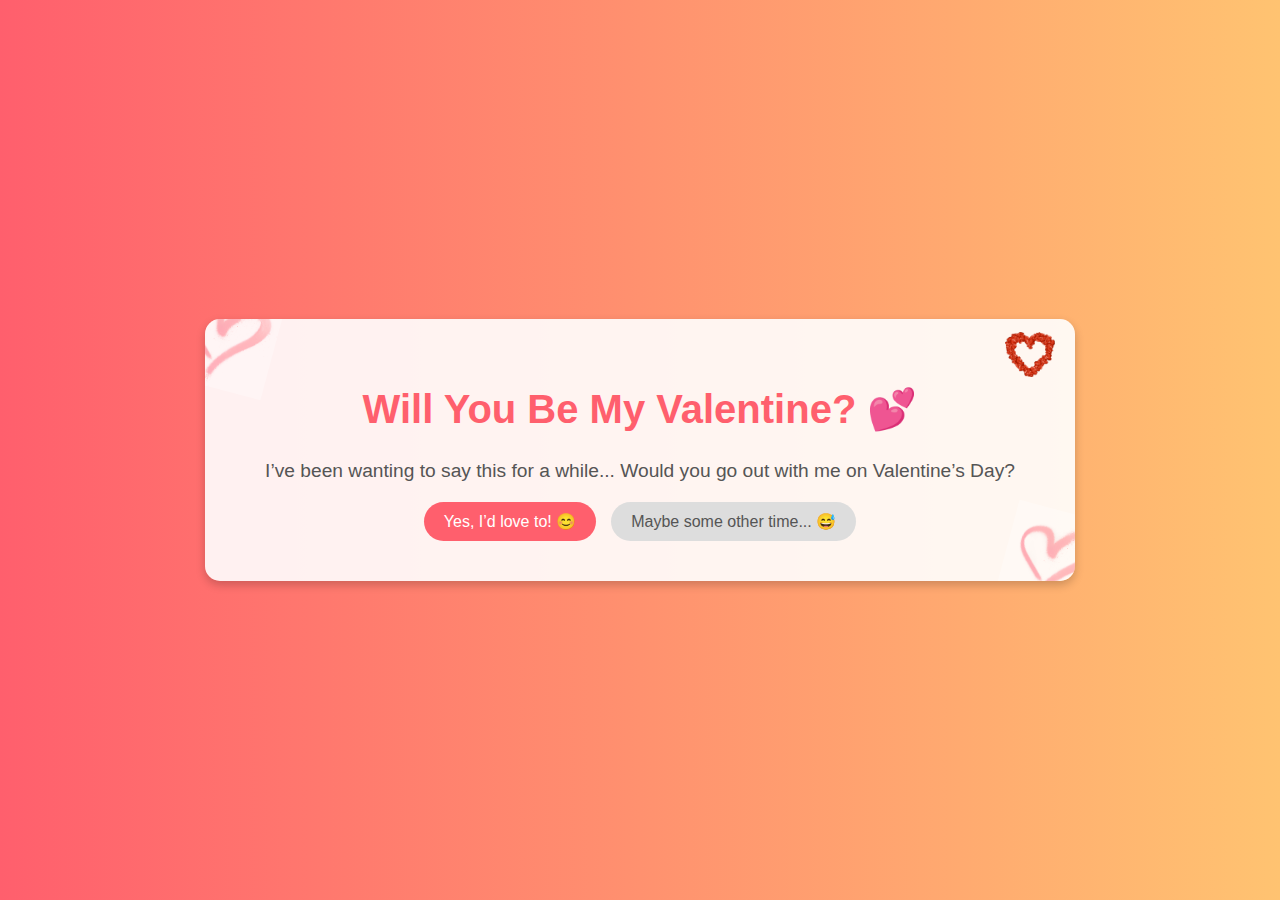
==== index.html @ 9babe3fb "Init commit" ====
<!DOCTYPE html>
<html lang="en">
<head>
    <meta charset="UTF-8">
    <meta name="viewport" content="width=device-width, initial-scale=1.0">
    <title>Be My Valentine</title>
    <link rel="stylesheet" href="style.css">
</head>
<body>
    <div class="container">
        <div class="floating-heart"></div>
        <h1>Will You Be My Valentine? 💕</h1>
        <p>I’ve been wanting to say this for a while... Would you go out with me on Valentine’s Day?</p>
        <div class="buttons">
            <button class="yes-btn">Yes, I’d love to! 😊</button>
            <button class="no-btn">Maybe some other time... 😅</button>
        </div>
    </div>
</body>
</html>
---- style.css ----
body {
    margin: 0;
    padding: 0;
    font-family: Arial, sans-serif;
    background: linear-gradient(to right, #ff5f6d, #ffc371);
    display: flex;
    justify-content: center;
    align-items: center;
    height: 100vh;
    overflow: hidden;
}

.container {
    position: relative; /* Make it the positioning context for images */
    text-align: center;
    background: rgba(255, 255, 255, 0.9);
    padding: 40px 60px;
    border-radius: 15px;
    box-shadow: 0 4px 10px rgba(0, 0, 0, 0.2);
    overflow: hidden;
}

h1 {
    font-size: 2.5em;
    color: #ff5f6d;
}

p {
    font-size: 1.2em;
    margin: 10px 0 20px;
    color: #555;
}

.buttons {
    display: flex;
    justify-content: center;
    gap: 15px;
}

button {
    padding: 10px 20px;
    font-size: 1em;
    border: none;
    border-radius: 25px;
    cursor: pointer;
    transition: all 0.3s ease;
}

.yes-btn {
    background-color: #ff5f6d;
    color: white;
}

.no-btn {
    background-color: #ddd;
    color: #555;
}

.yes-btn:hover {
    background-color: #ff4050;
}

.no-btn:hover {
    background-color: #bbb;
}

/* Adding background images */
.container::before,
.container::after {
    content: '';
    position: absolute;
    background: url('images/heart1.png') no-repeat center/contain;
    width: 100px;
    height: 100px;
    opacity: 0.3;
    transform: rotate(15deg);
}

.container::before {
    top: -30px;
    left: -30px;
}

.container::after {
    bottom: -30px;
    right: -30px;
}

.container .floating-heart {
    position: absolute;
    width: 50px;
    height: 50px;
    background: url('images/heart2.png') no-repeat center/contain;
    animation: float 4s infinite ease-in-out;
    top: 10px;
    right: 20px;
}

@keyframes float {
    0%, 100% {
        transform: translateY(0);
    }
    50% {
        transform: translateY(-10px);
    }
}
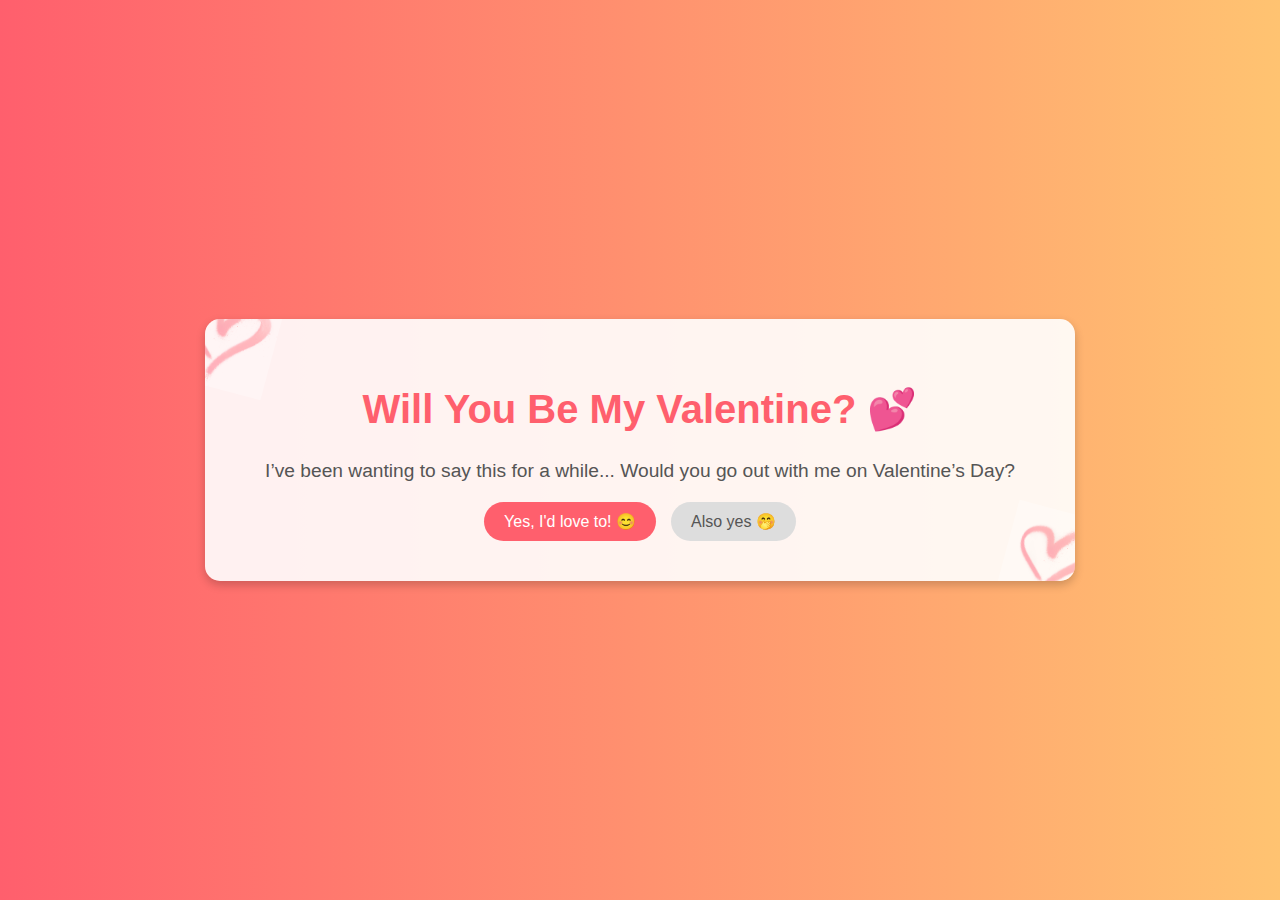
==== commit 54169aa1: "Add link to thanks" ====
--- a/index.html
+++ b/index.html
@@ -3,7 +3,7 @@
 <head>
     <meta charset="UTF-8">
     <meta name="viewport" content="width=device-width, initial-scale=1.0">
-    <title>Be My Valentine</title>
+    <title>Mine, Now & Forever</title>
     <link rel="stylesheet" href="style.css">
 </head>
 <body>
@@ -12,8 +12,8 @@
         <h1>Will You Be My Valentine? 💕</h1>
         <p>I’ve been wanting to say this for a while... Would you go out with me on Valentine’s Day?</p>
         <div class="buttons">
-            <button class="yes-btn">Yes, I’d love to! 😊</button>
-            <button class="no-btn">Maybe some other time... 😅</button>
+            <button class="yes-btn" onclick="window.location.href='./thanks.html';">Yes, I'd love to! 😊</button>
+            <button class="no-btn" onclick="window.location.href='./thanks.html';">Also yes 🤭</button>
         </div>
     </div>
 </body>
--- a/style.css
+++ b/style.css
@@ -15,9 +15,11 @@
     text-align: center;
     background: rgba(255, 255, 255, 0.9);
     padding: 40px 60px;
+    margin: 20px;
     border-radius: 15px;
     box-shadow: 0 4px 10px rgba(0, 0, 0, 0.2);
     overflow: hidden;
+    z-index: 1;
 }
 
 h1 {
@@ -86,21 +88,64 @@
     right: -30px;
 }
 
-.container .floating-heart {
-    position: absolute;
-    width: 50px;
-    height: 50px;
-    background: url('images/heart2.png') no-repeat center/contain;
-    animation: float 4s infinite ease-in-out;
-    top: 10px;
-    right: 20px;
+body {
+	display: flex;
+	flex-direction: column;
+	align-items: center;
+	text-align: center;
 }
 
-@keyframes float {
-    0%, 100% {
-        transform: translateY(0);
-    }
-    50% {
-        transform: translateY(-10px);
-    }
+.gif-container img {
+	width: 100%;
+	max-width: 400px;
+	border-radius: 10px;
+	margin-bottom: 20px;
 }
+
+.collage {
+	position: relative;
+	width: 90%;
+	max-width: 400px;
+	height: 450px;
+}
+
+.collage img {
+	width: 120px;
+	height: 120px;
+	object-fit: cover;
+	border-radius: 10px;
+	box-shadow: 0 4px 8px rgba(0, 0, 0, 0.2);
+	position: absolute;
+}
+
+/* Positioning images to overlap like the reference image */
+.collage img:nth-child(1) {
+	top: 0;
+	left: 50%;
+	transform: translateX(-50%) rotate(-5deg);
+}
+
+.collage img:nth-child(2) {
+	top: 80px;
+	left: 10%;
+	transform: rotate(5deg);
+}
+
+.collage img:nth-child(3) {
+	top: 120px;
+	left: 60%;
+	transform: rotate(-3deg);
+}
+
+.collage img:nth-child(4) {
+	top: 200px;
+	left: 20%;
+	transform: rotate(4deg);
+}
+
+.thank-you-text {
+	font-family: "Dancing Script", cursive;
+	font-size: 24px;
+	font-weight: bold;
+	margin-top: 20px;
+}
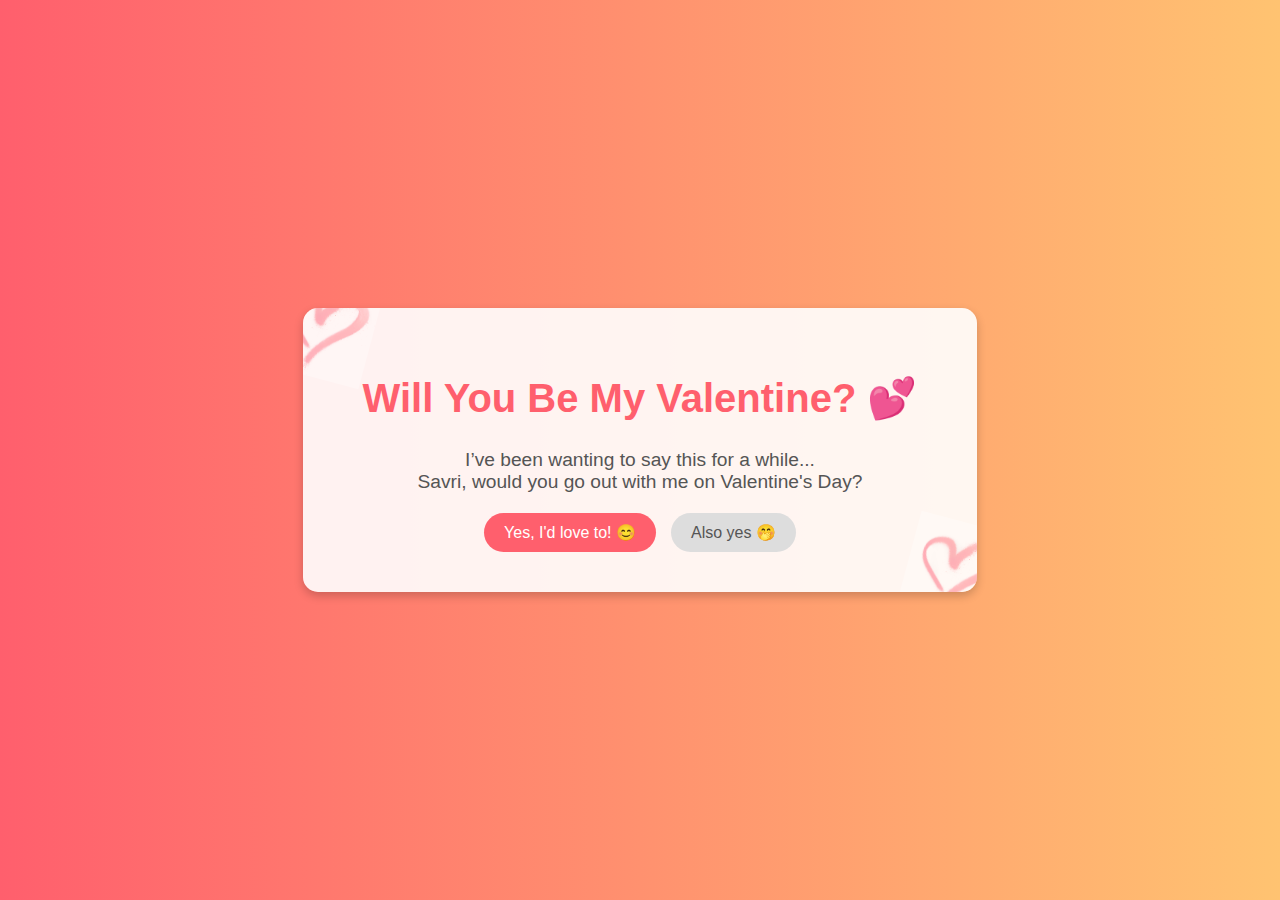
==== commit e002e98c: "Update index.html" ====
--- a/index.html
+++ b/index.html
@@ -3,14 +3,15 @@
 <head>
     <meta charset="UTF-8">
     <meta name="viewport" content="width=device-width, initial-scale=1.0">
-    <title>Mine, Now & Forever</title>
+    <title>Be My Valentine</title>
     <link rel="stylesheet" href="style.css">
 </head>
-<body>
+<body style="height: 100vh;">
+
     <div class="container">
         <div class="floating-heart"></div>
         <h1>Will You Be My Valentine? 💕</h1>
-        <p>I’ve been wanting to say this for a while... Would you go out with me on Valentine’s Day?</p>
+        <p>I’ve been wanting to say this for a while...<br>Savri, would you go out with me on Valentine's Day?</p>
         <div class="buttons">
             <button class="yes-btn" onclick="window.location.href='./thanks.html';">Yes, I'd love to! 😊</button>
             <button class="no-btn" onclick="window.location.href='./thanks.html';">Also yes 🤭</button>
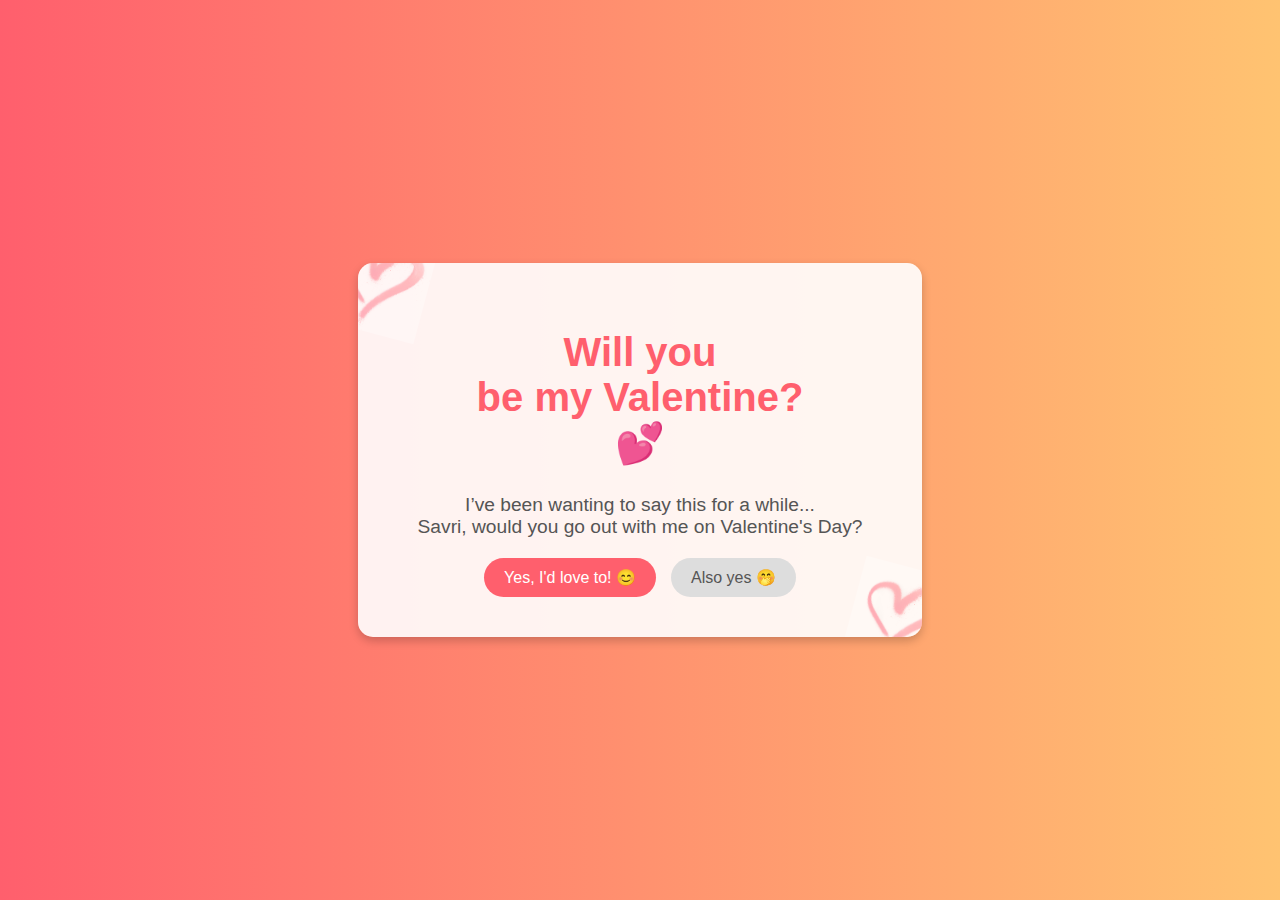
==== commit 6bdf2e2e: "Update index.html" ====
--- a/index.html
+++ b/index.html
@@ -10,7 +10,7 @@
 
     <div class="container">
         <div class="floating-heart"></div>
-        <h1>Will You Be My Valentine? 💕</h1>
+        <h1>Will you<br>be my Valentine?<br>💕</h1>
         <p>I’ve been wanting to say this for a while...<br>Savri, would you go out with me on Valentine's Day?</p>
         <div class="buttons">
             <button class="yes-btn" onclick="window.location.href='./thanks.html';">Yes, I'd love to! 😊</button>
--- a/style.css
+++ b/style.css
@@ -5,9 +5,9 @@
     background: linear-gradient(to right, #ff5f6d, #ffc371);
     display: flex;
     justify-content: center;
-    align-items: center;
-    height: 100vh;
-    overflow: hidden;
+	flex-direction: column;
+	align-items: center;
+	text-align: center;
 }
 
 .container {
@@ -88,64 +88,65 @@
     right: -30px;
 }
 
-body {
-	display: flex;
-	flex-direction: column;
-	align-items: center;
-	text-align: center;
-}
-
 .gif-container img {
 	width: 100%;
 	max-width: 400px;
 	border-radius: 10px;
 	margin-bottom: 20px;
+    margin-top: 20px;
 }
 
 .collage {
 	position: relative;
 	width: 90%;
 	max-width: 400px;
-	height: 450px;
+	height: 900px;
 }
 
 .collage img {
-	width: 120px;
-	height: 120px;
+	width: 200px;
+	height: 200px;
 	object-fit: cover;
 	border-radius: 10px;
+    border: solid white 5px;
 	box-shadow: 0 4px 8px rgba(0, 0, 0, 0.2);
 	position: absolute;
 }
 
-/* Positioning images to overlap like the reference image */
 .collage img:nth-child(1) {
 	top: 0;
-	left: 50%;
-	transform: translateX(-50%) rotate(-5deg);
+	left: 10px;
+    transform: rotate(-5deg);
 }
 
 .collage img:nth-child(2) {
-	top: 80px;
-	left: 10%;
+	top: 170px;
+	right: 10px;
 	transform: rotate(5deg);
 }
 
 .collage img:nth-child(3) {
-	top: 120px;
-	left: 60%;
-	transform: rotate(-3deg);
+	top: 340px;
+	left: 10px;
+	transform: rotate(-5deg);
 }
 
 .collage img:nth-child(4) {
-	top: 200px;
-	left: 20%;
-	transform: rotate(4deg);
+	top: 510px;
+	right: 10px;
+	transform: rotate(5deg);
+}
+
+.collage img:nth-child(5) {
+	top: 680px;
+	left: 10px;
+	transform: rotate(-5deg);
 }
 
 .thank-you-text {
 	font-family: "Dancing Script", cursive;
 	font-size: 24px;
 	font-weight: bold;
-	margin-top: 20px;
+	margin-top: 30px;
+    margin-bottom: 20px;
 }
